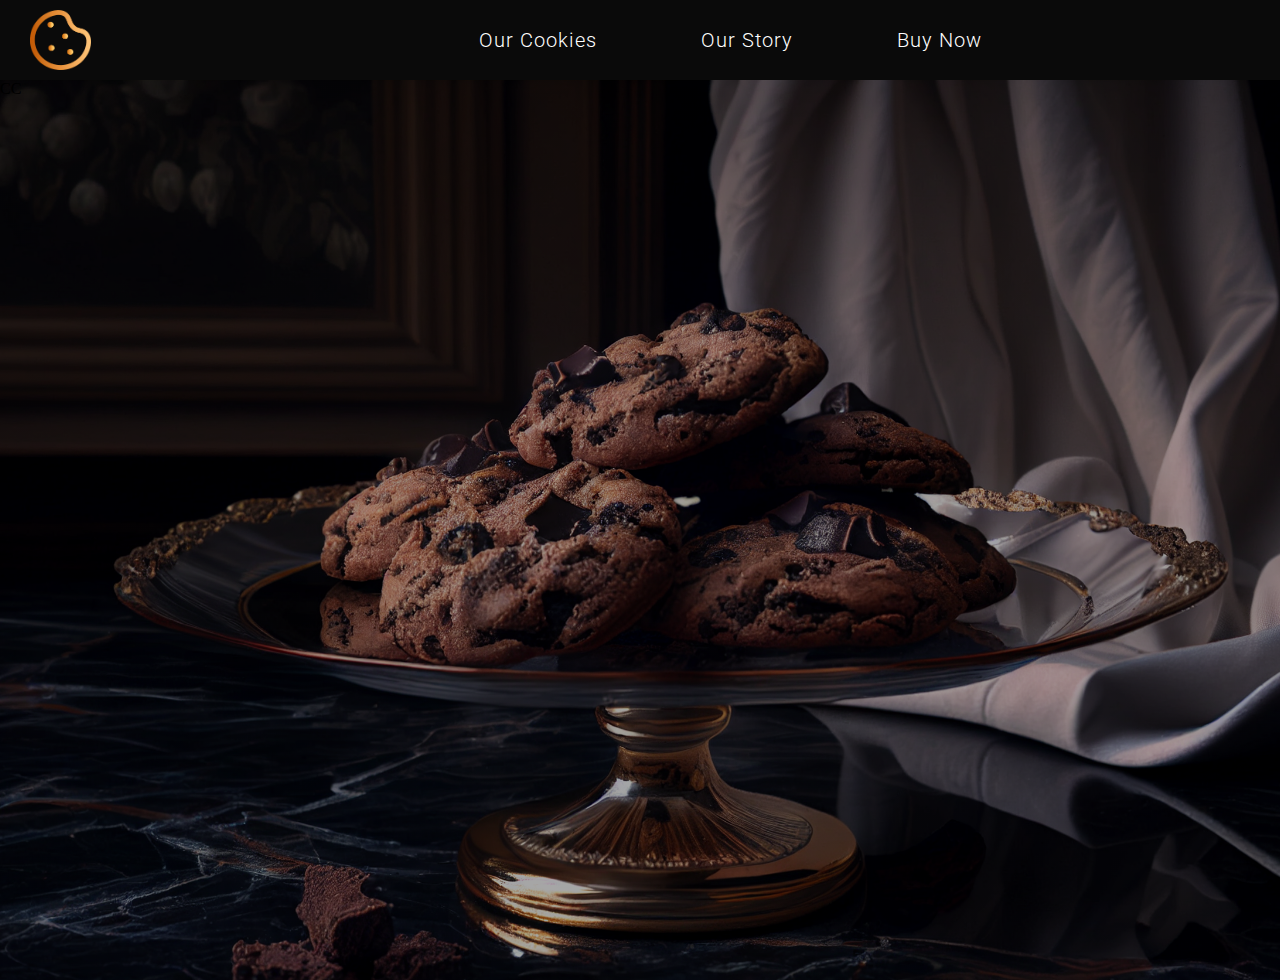
==== index.html @ 19121442 "the start" ====
<!DOCTYPE html>
<html>
  <head>
    <title>Luxury Chocolate Chip Cookies</title>
    <link rel="stylesheet" href="style.css" />
  </head>
  <body>
    <header>
      <img src="CookieLogo.png"/>
      <nav>
        <a href="#our-cookies">Our Cookies</a>
        <a href="#our-story">Our Story</a>
        <a href="#buy-now">Buy Now</a>
      </nav>
    </header>
    <section class="landing">
      CC
    </section>
  </body>
</html>
---- style.css ----
@import url('https://fonts.googleapis.com/css2?family=Roboto:wght@100;300;500;700&display=swap');
body {
    margin: 0;
    padding: 0;
}

header {
    display: flex;
    align-items: center;
    background-color: rgb(10, 10, 10);
    color: white;
    padding: 10px;
}

header img {
    margin-left: 20px;
    height: 60px;
}

header nav {
    margin: 0 auto;
}

header nav a {
    font-family: 'Roboto', sans-serif;
    color: white;
    text-decoration: none;
    font-size: 20px;
    font-weight: 300;
    letter-spacing: 1px;
    margin-left: 100px;
}
.landing{
    background-image: linear-gradient( rgba(0, 0, 0, 0.35), rgba(0, 0, 0, 0.35) ), url('landing3.png');
    background-size: cover;
    background-position: center;
    height: 100vh;
}
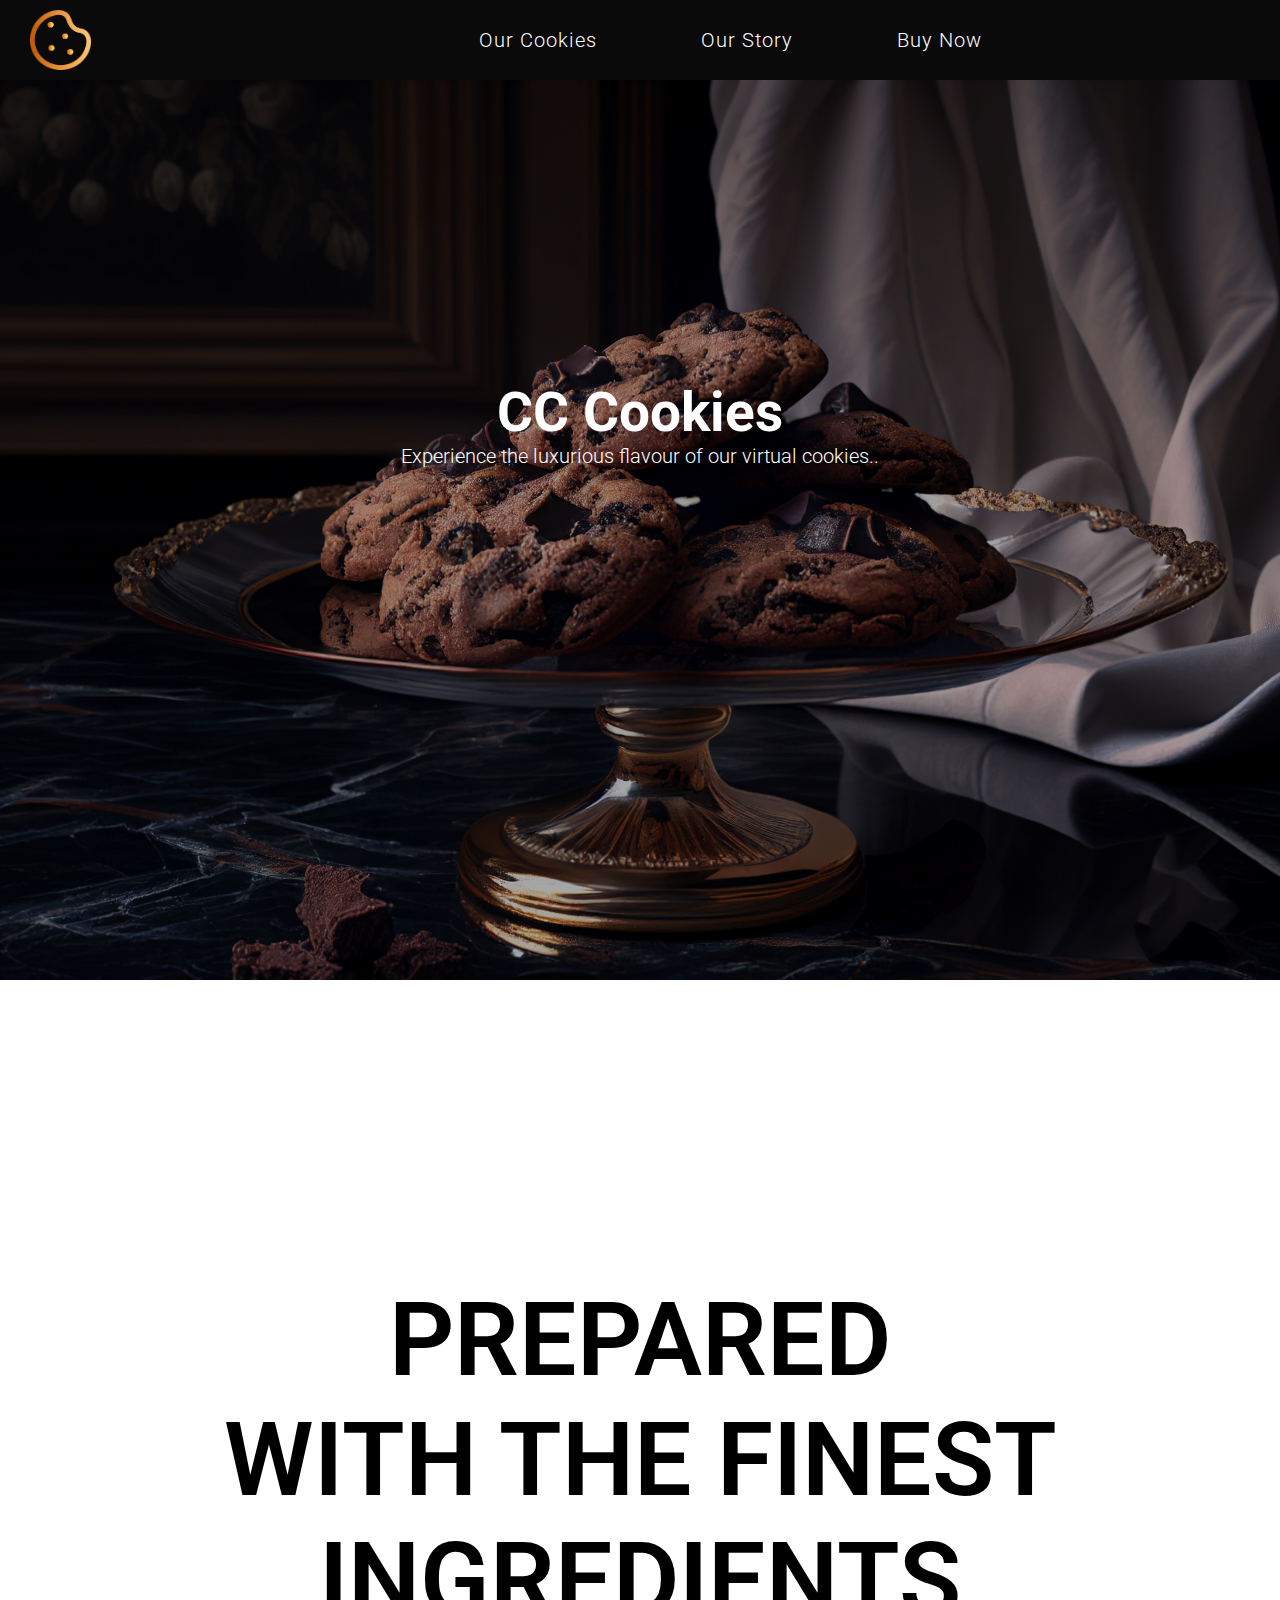
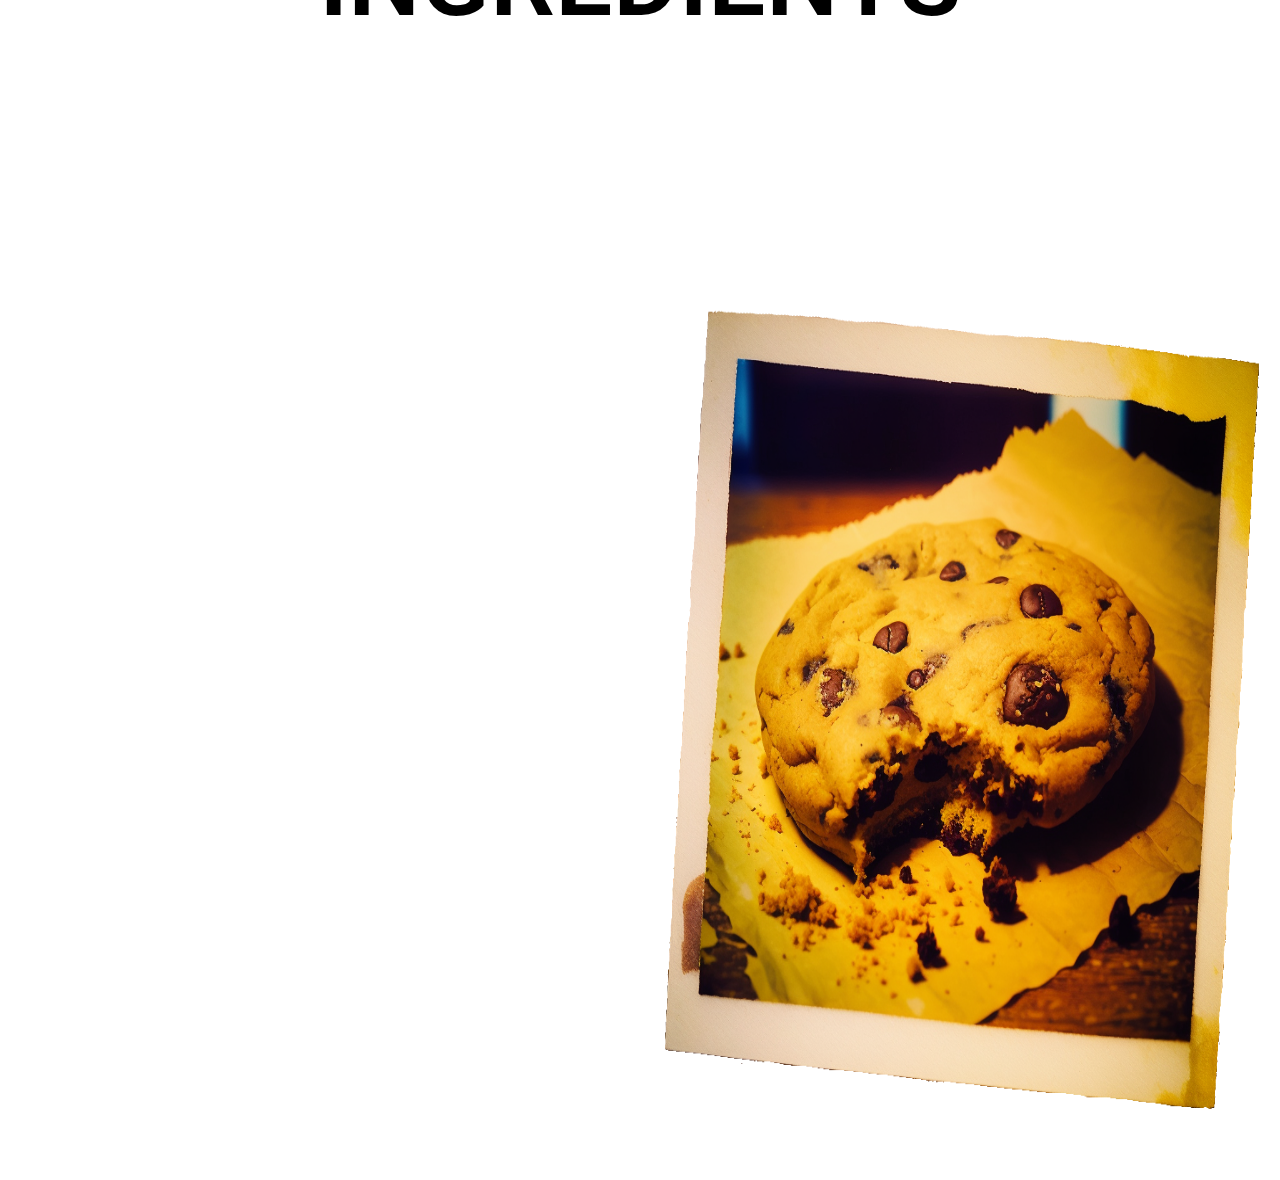
==== commit 8d380bc9: "hi" ====
--- a/index.html
+++ b/index.html
@@ -14,7 +14,17 @@
       </nav>
     </header>
     <section class="landing">
-      CC
+      <div class="company">
+        <h1>CC Cookies</h1>
+        <p>Experience the luxurious flavour of our virtual cookies..</p>
+      </div>
+    </section>
+    <section class="section2">
+      <h1>PREPARED <br> WITH THE FINEST INGREDIENTS</h1>
+    </section>
+    <section class="section3">
+      <h1>SOLD IN THE HIGHEST QUALITY IMAGES</h1>
+      <img src="cookiePicture.png">
     </section>
   </body>
 </html>--- a/style.css
+++ b/style.css
@@ -1,4 +1,5 @@
 @import url('https://fonts.googleapis.com/css2?family=Roboto:wght@100;300;500;700&display=swap');
+@import url('https://fonts.googleapis.com/css2?family=Fredericka+the+Great&family=Roboto:wght@100;300;500;700&display=swap');
 body {
     margin: 0;
     padding: 0;
@@ -31,8 +32,78 @@
     margin-left: 100px;
 }
 .landing{
+    display: flex;
+    justify-content: center;
+    font-family: 'Roboto', sans-serif;
     background-image: linear-gradient( rgba(0, 0, 0, 0.35), rgba(0, 0, 0, 0.35) ), url('landing3.png');
     background-size: cover;
     background-position: center;
     height: 100vh;
+    
 }
+
+.landing h1 {
+    margin: 0;
+    font-size:55px;
+    color: white
+}
+
+.landing p {
+    margin: 0;
+    font-size: 20px;
+    color: white;
+    font-weight: 300;
+}
+
+.company {
+    display: flex;
+    flex-direction: column;
+    margin-top: 300px;
+    align-items: center;
+}
+
+.section2{
+    background-image: url("ingredients.jpg");
+    height: 100vh;
+    font-family: 'Roboto', sans-serif;
+    background-size: cover;
+}
+
+.section2 h1{   
+    margin: 0;
+    font-size: 8vw;
+    color: rgb(0, 0, 0);
+    font-weight: 600;
+    text-align: center;
+    
+    background-size: 500px;
+    position: relative;
+    top: 300px;
+    
+}
+
+.section3{
+    background-image: url("chalkboard.jpg");
+    background-size: cover;
+    height: 100vh;
+    font-family: 'Roboto', sans-serif;
+    display: flex;
+}
+
+.section3 h1{   
+    font-family: 'Fredericka the Great', cursive;
+
+    margin: 0;
+    font-size: 7vw;
+    color: white;
+    font-weight: 400;
+    text-align: center;
+    margin-top: 50px;
+    flex: 1;
+    background-size: 500px;
+    background-position: center;
+}
+.section3 img {
+    flex: 1;
+    min-width: 400px;
+}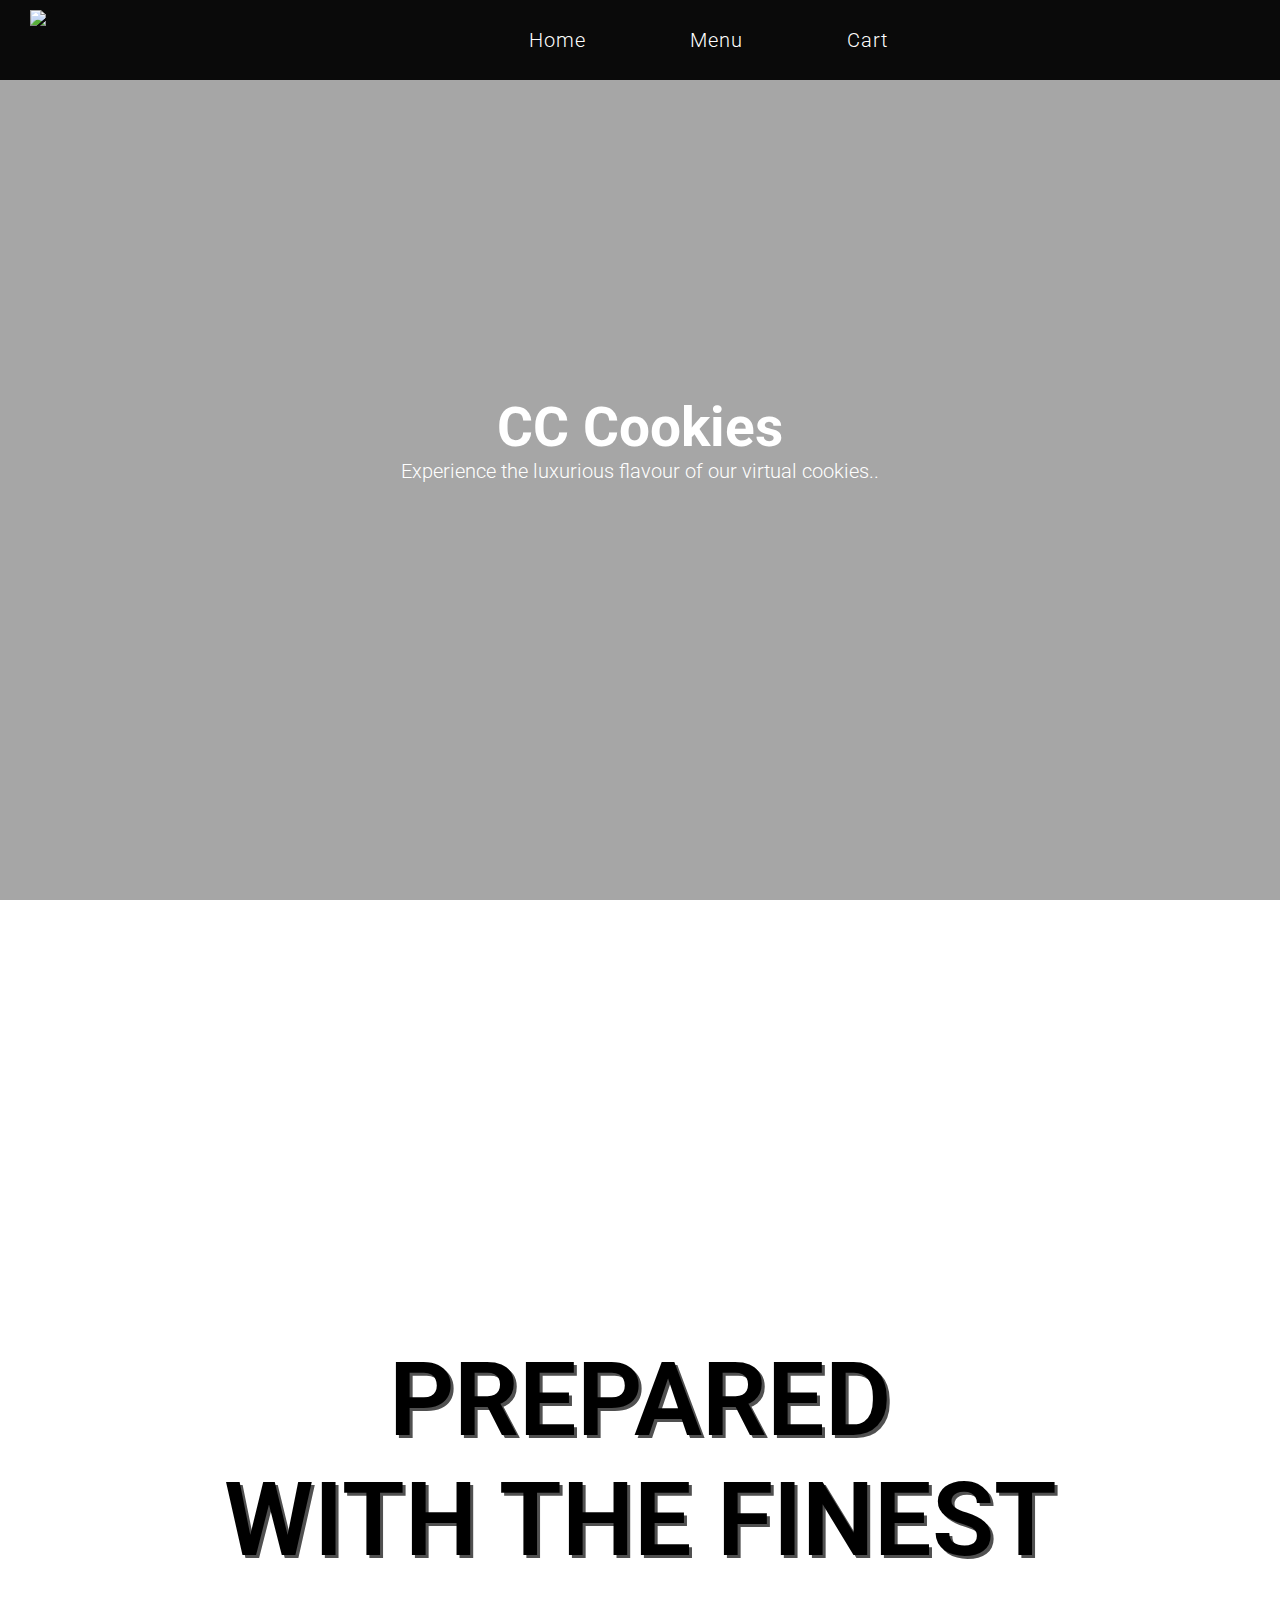
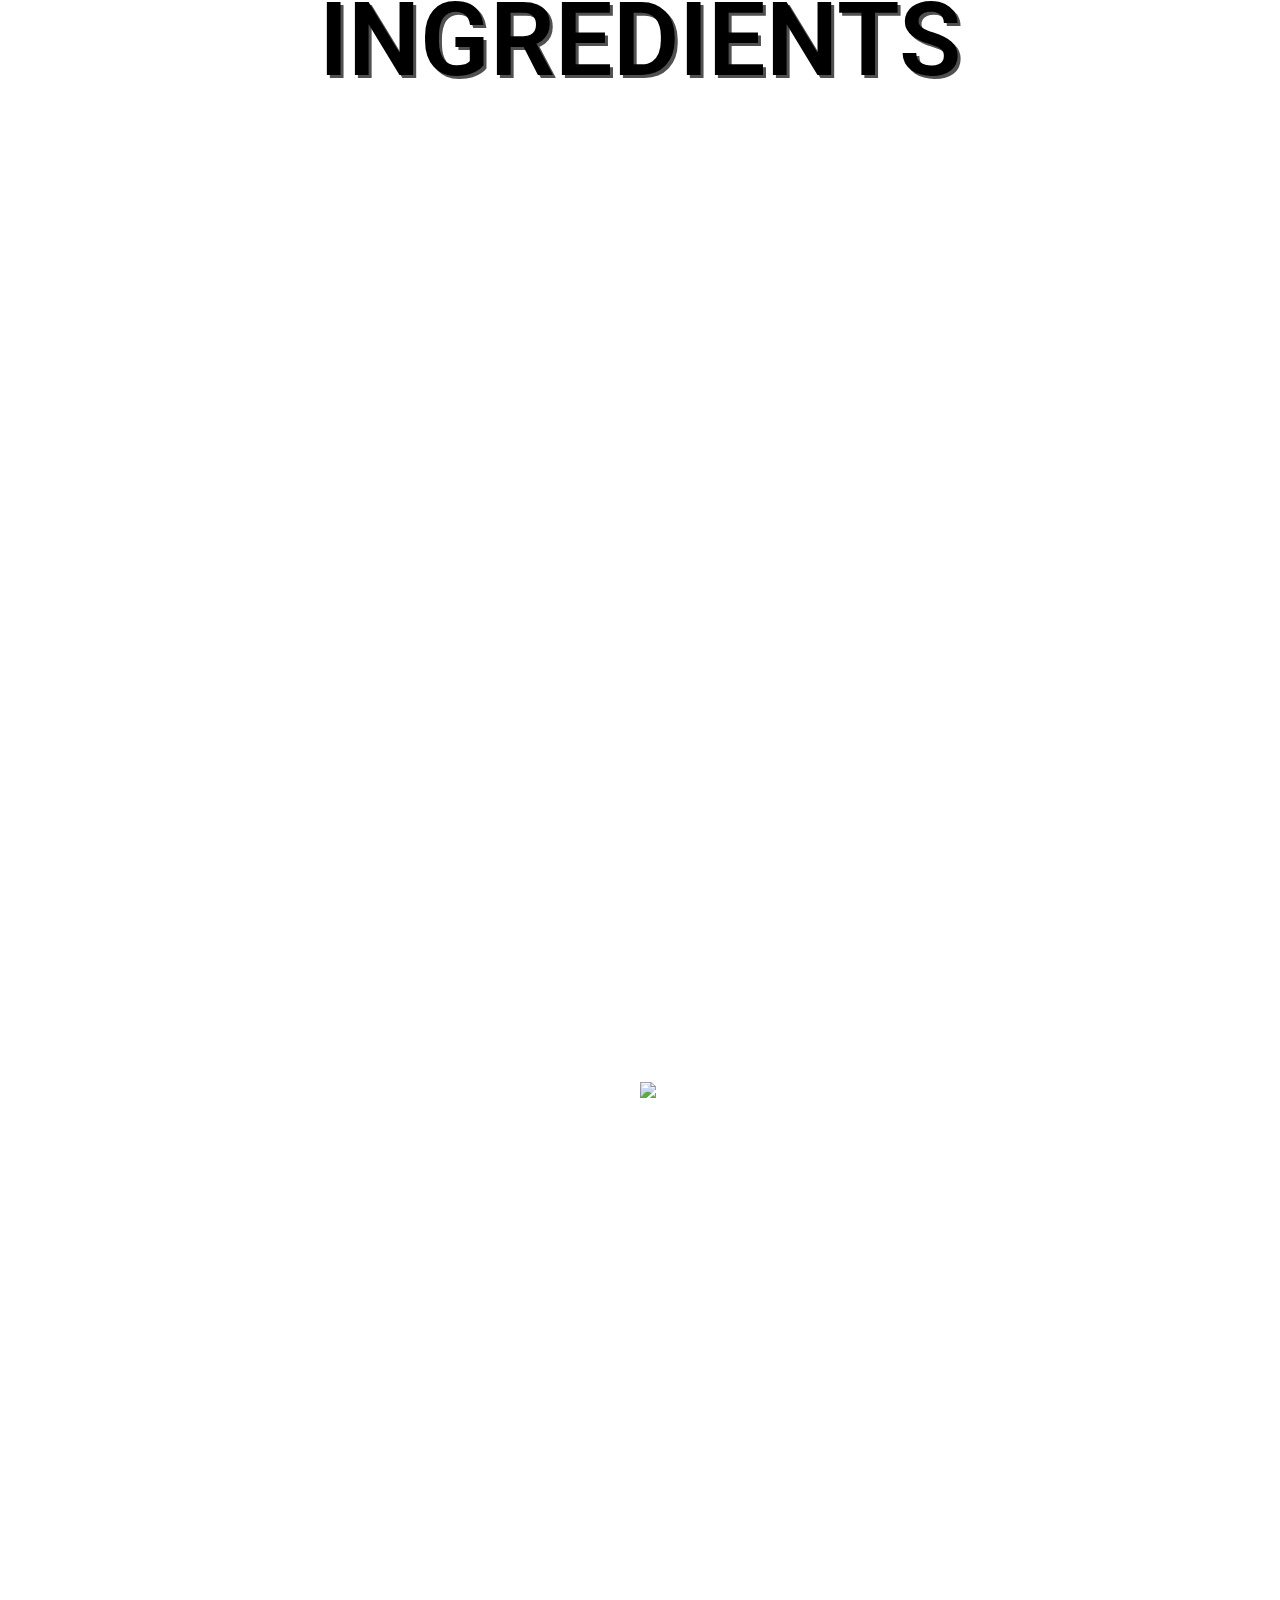
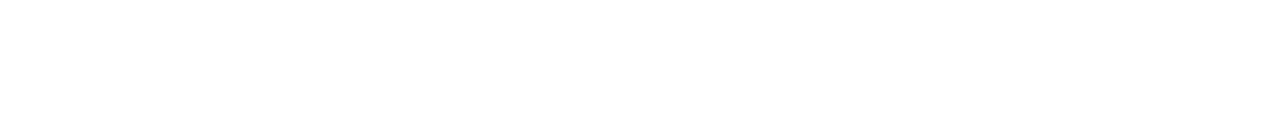
==== commit f1823b32: "unfinished" ====
--- a/index.html
+++ b/index.html
@@ -6,11 +6,11 @@
   </head>
   <body>
     <header>
-      <img src="CookieLogo.png"/>
+      <img src="CookieLogo-min.png"/>
       <nav>
-        <a href="#our-cookies">Our Cookies</a>
-        <a href="#our-story">Our Story</a>
-        <a href="#buy-now">Buy Now</a>
+        <a href="index.html">Home</a>
+        <a href="menu.html">Menu</a>
+        <a href="#buy-now">Cart</a>
       </nav>
     </header>
     <section class="landing">
@@ -24,7 +24,7 @@
     </section>
     <section class="section3">
       <h1>SOLD IN THE HIGHEST QUALITY IMAGES</h1>
-      <img src="cookiePicture.png">
+      <img src="cookiePicture-min.png">
     </section>
   </body>
 </html>--- a/style.css
+++ b/style.css
@@ -3,6 +3,7 @@
 body {
     margin: 0;
     padding: 0;
+    scroll-behavior: smooth;
 }
 
 header {
@@ -35,11 +36,11 @@
     display: flex;
     justify-content: center;
     font-family: 'Roboto', sans-serif;
-    background-image: linear-gradient( rgba(0, 0, 0, 0.35), rgba(0, 0, 0, 0.35) ), url('landing3.png');
+    background-image: linear-gradient( rgba(0, 0, 0, 0.35), rgba(0, 0, 0, 0.35) ), url('landing3-min.png');
     background-size: cover;
     background-position: center;
     height: 100vh;
-    
+    background-attachment: fixed;
 }
 
 .landing h1 {
@@ -58,41 +59,45 @@
 .company {
     display: flex;
     flex-direction: column;
-    margin-top: 300px;
+    margin-top: 35vh;
     align-items: center;
 }
 
 .section2{
     background-image: url("ingredients.jpg");
-    height: 100vh;
+    height: 120vh;
     font-family: 'Roboto', sans-serif;
     background-size: cover;
+    display: flex;
+    align-items: center;
+    justify-content: center;
+    background-attachment: fixed;
+
 }
+
 
 .section2 h1{   
     margin: 0;
     font-size: 8vw;
-    color: rgb(0, 0, 0);
     font-weight: 600;
     text-align: center;
-    
-    background-size: 500px;
-    position: relative;
-    top: 300px;
-    
+    text-shadow: 3px 3px rgb(80, 80, 80);
+
 }
 
 .section3{
-    background-image: url("chalkboard.jpg");
+    background-image: url("chalkboard-min.jpg");
     background-size: cover;
-    height: 100vh;
+    height: 140vh;
     font-family: 'Roboto', sans-serif;
     display: flex;
+    align-items: center;
+    background-attachment: fixed;
+
 }
 
 .section3 h1{   
     font-family: 'Fredericka the Great', cursive;
-
     margin: 0;
     font-size: 7vw;
     color: white;
@@ -100,10 +105,10 @@
     text-align: center;
     margin-top: 50px;
     flex: 1;
-    background-size: 500px;
-    background-position: center;
+
 }
 .section3 img {
     flex: 1;
     min-width: 400px;
+    max-height: 1000px;
 }